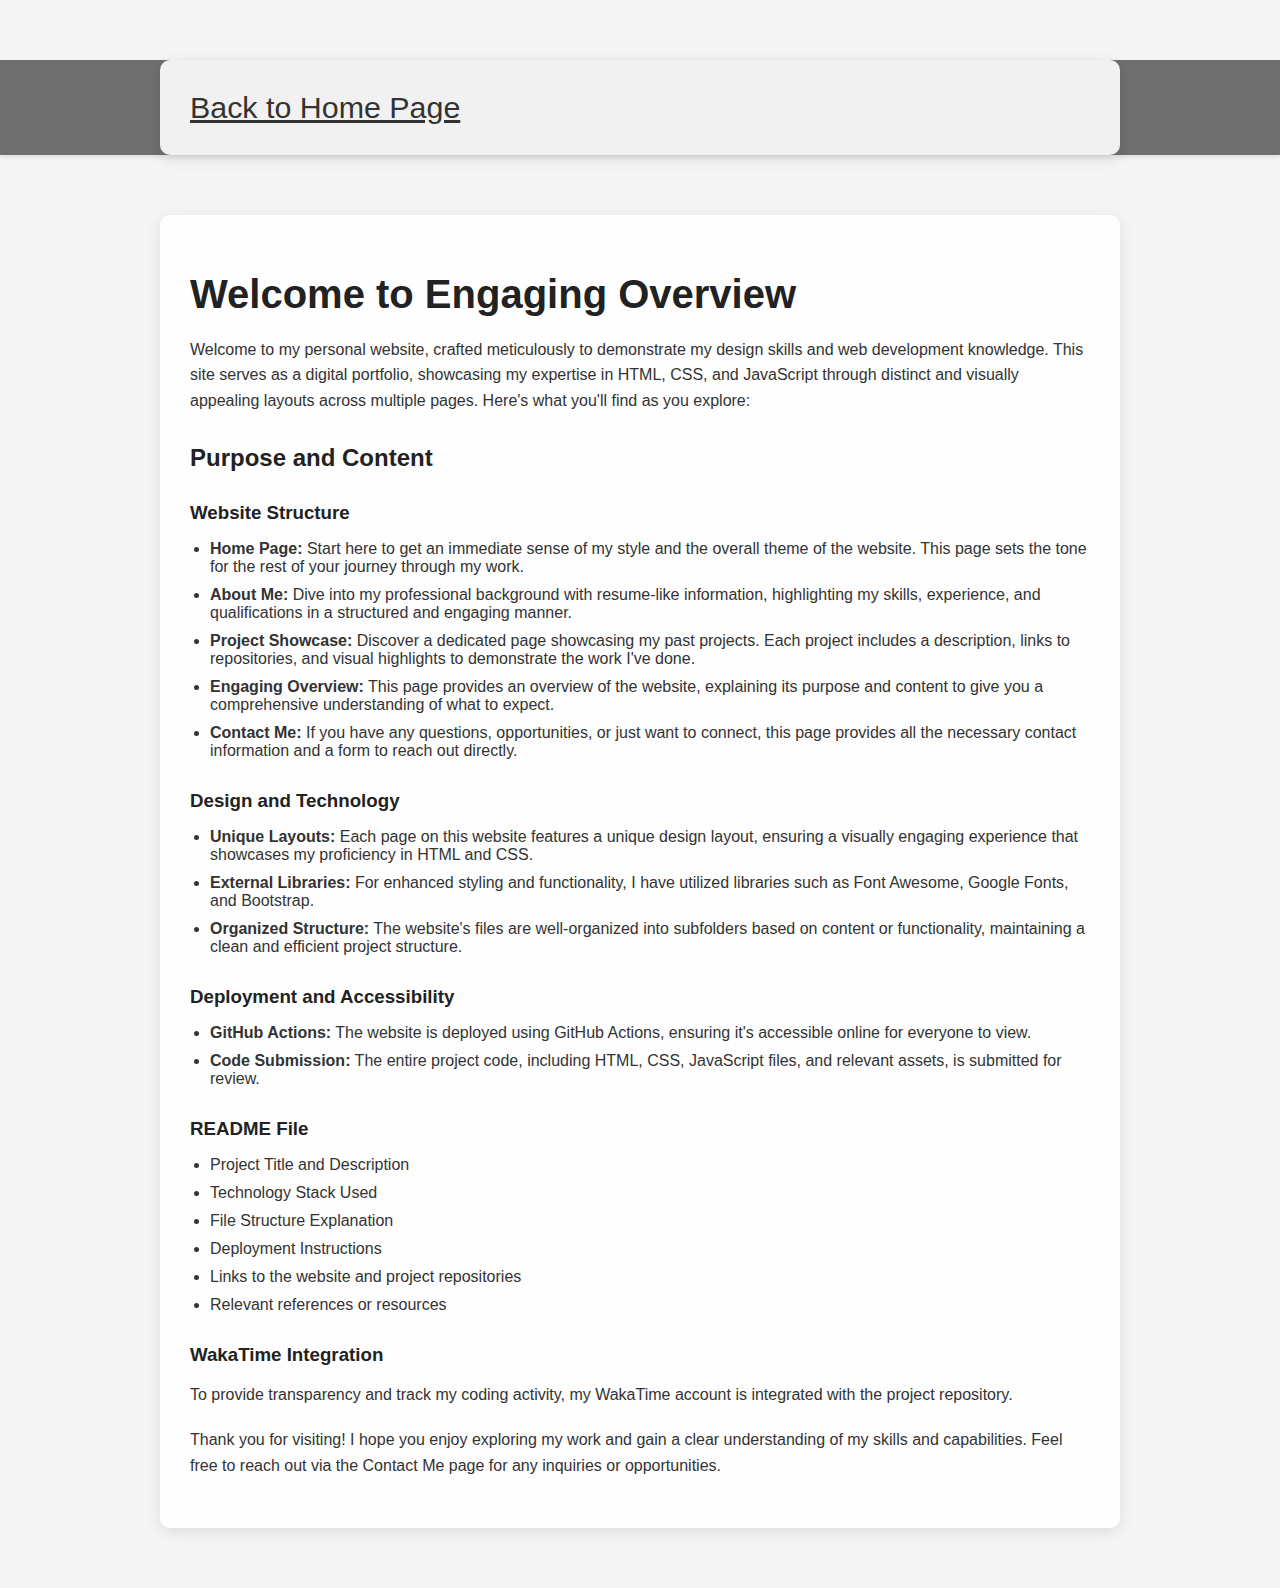
==== pages/SContact/index.html @ 36573282 "Add files via upload" ====
<!doctype html>
<html lang="en">
  <head>
    <meta charset="utf-8">
    <meta name="viewport" content="width=device-width, initial-scale=1">
    <title>Engaging Overview</title>
    <link rel="stylesheet" href="./assets/css/style.css">
    <link href="https://cdn.jsdelivr.net/npm/bootstrap@5.2.3/dist/css/bootstrap.min.css" rel="stylesheet" integrity="sha384-rbsA2VBKQhggwzxH7pPCaAqO46MgnOM80zW1RWuH61DGLwZJEdK2Kadq2F9CUG65" crossorigin="anonymous">
  </head>
  <body>
    <nav class="navbar navbar-expand-lg navbar-light">
      <div class="container">
        <a class="navbar-brand" href="../../../index.html">Back to Home Page</a>
      </div>
    </nav>
    <div class="container">
      <h1>Welcome to Engaging Overview</h1>
      <p>Welcome to my personal website, crafted meticulously to demonstrate my design skills and web development knowledge. This site serves as a digital portfolio, showcasing my expertise in HTML, CSS, and JavaScript through distinct and visually appealing layouts across multiple pages. Here's what you'll find as you explore:</p>
      <h2>Purpose and Content</h2>
      <h3>Website Structure</h3>
      <ul>
        <li><strong>Home Page:</strong> Start here to get an immediate sense of my style and the overall theme of the website. This page sets the tone for the rest of your journey through my work.</li>
        <li><strong>About Me:</strong> Dive into my professional background with resume-like information, highlighting my skills, experience, and qualifications in a structured and engaging manner.</li>
        <li><strong>Project Showcase:</strong> Discover a dedicated page showcasing my past projects. Each project includes a description, links to repositories, and visual highlights to demonstrate the work I've done.</li>
        <li><strong>Engaging Overview:</strong> This page provides an overview of the website, explaining its purpose and content to give you a comprehensive understanding of what to expect.</li>
        <li><strong>Contact Me:</strong> If you have any questions, opportunities, or just want to connect, this page provides all the necessary contact information and a form to reach out directly.</li>
      </ul>
      <h3>Design and Technology</h3>
      <ul>
        <li><strong>Unique Layouts:</strong> Each page on this website features a unique design layout, ensuring a visually engaging experience that showcases my proficiency in HTML and CSS.</li>
        <li><strong>External Libraries:</strong> For enhanced styling and functionality, I have utilized libraries such as Font Awesome, Google Fonts, and Bootstrap.</li>
        <li><strong>Organized Structure:</strong> The website's files are well-organized into subfolders based on content or functionality, maintaining a clean and efficient project structure.</li>
      </ul>
      <h3>Deployment and Accessibility</h3>
      <ul>
        <li><strong>GitHub Actions:</strong> The website is deployed using GitHub Actions, ensuring it's accessible online for everyone to view.</li>
        <li><strong>Code Submission:</strong> The entire project code, including HTML, CSS, JavaScript files, and relevant assets, is submitted for review.</li>
      </ul>
      <h3>README File</h3>
      <ul>
        <li>Project Title and Description</li>
        <li>Technology Stack Used</li>
        <li>File Structure Explanation</li>
        <li>Deployment Instructions</li>
        <li>Links to the website and project repositories</li>
        <li>Relevant references or resources</li>
      </ul>
      <h3>WakaTime Integration</h3>
      <p>To provide transparency and track my coding activity, my WakaTime account is integrated with the project repository.</p>
      <p>Thank you for visiting! I hope you enjoy exploring my work and gain a clear understanding of my skills and capabilities. Feel free to reach out via the Contact Me page for any inquiries or opportunities.</p>
    </div>
    <script src="script.js"></script>
    <script src="https://cdn.jsdelivr.net/npm/bootstrap@5.2.3/dist/js/bootstrap.bundle.min.js" integrity="sha384-kenU1KFdBIe4zVF0s0G1M5b4hcpxyD9F7jL+jjXkk+Q2h455rYXK/7HAuoJl+0I4" crossorigin="anonymous"></script>
  </body>
</html>
---- pages/SContact/assets/css/style.css ----
body {
  font-family: 'Helvetica Neue', Arial, sans-serif;
  background-color: #f5f5f5;
  background-image: url('/pages/SContact/assets/img/Background.png');
  background-size: cover;
  background-position: center;
  background-repeat: no-repeat;
  color: #333;
  margin: 0;
  padding: 0;
}

.container {
  max-width: 900px;
  margin: 60px auto;
  padding: 30px;
  background-color: rgba(255, 255, 255, 0.9);
  border-radius: 10px;
  box-shadow: 0 4px 15px rgba(0, 0, 0, 0.1);
}

h1 {
  font-weight: 700;
  margin-bottom: 20px;
  font-size: 2.5em;
  color: #222;
}

h2, h3 {
  margin-top: 30px;
  margin-bottom: 15px;
  font-weight: 600;
  color: #222;
}

p {
  margin-bottom: 20px;
  line-height: 1.6;
}

ul {
  margin-bottom: 20px;
  padding-left: 20px;
}

li {
  margin-bottom: 10px;
}

.navbar {
  background-color: rgba(0, 0, 0, 0.548);
  box-shadow: 0 2px 5px rgba(0, 0, 0, 0.1);
}

.navbar-brand {
  font-weight: 500;
  font-size: 1.9em;
  color: #333 !important;
}
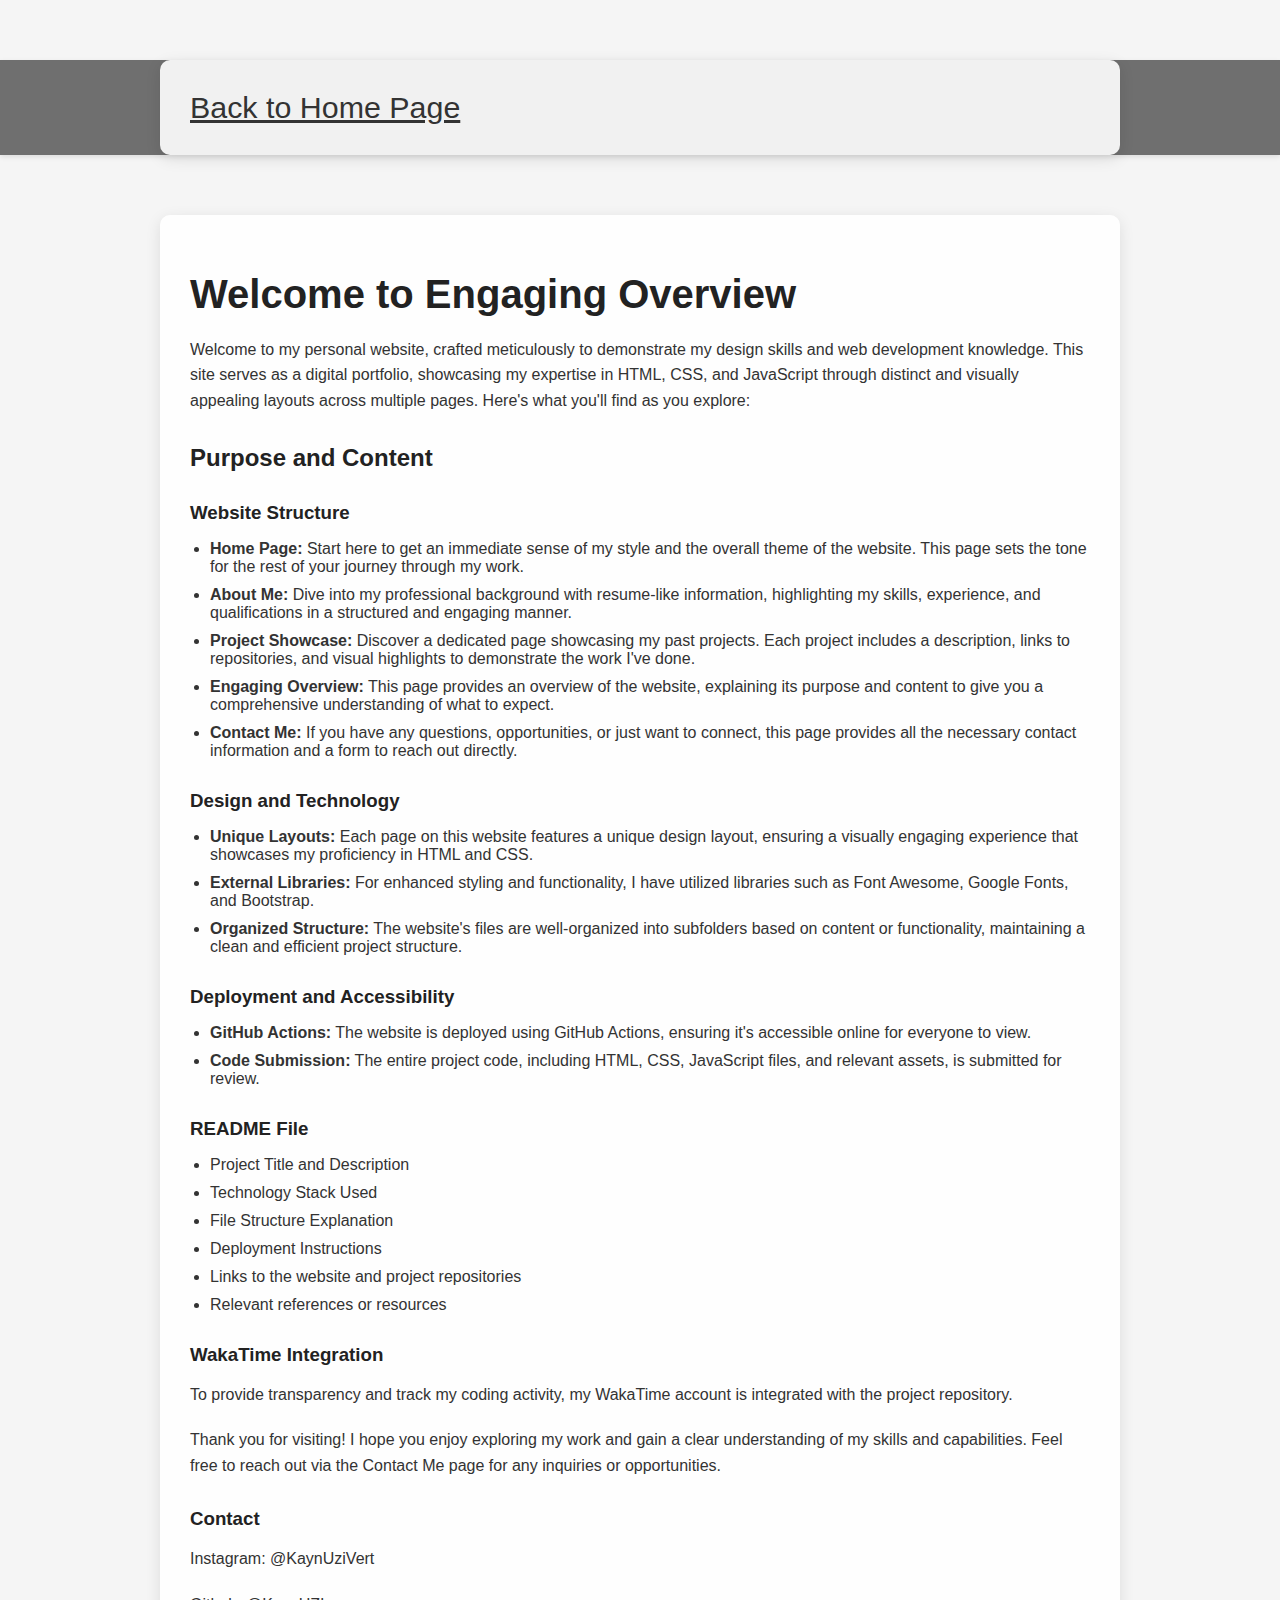
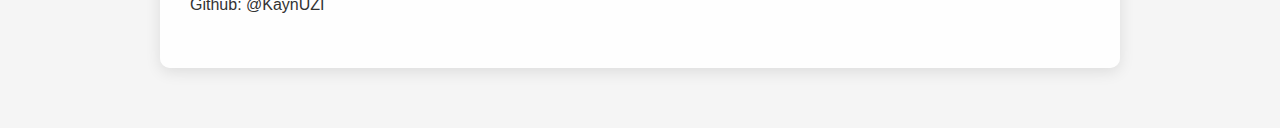
==== commit 39c784ff: "fix(image): background fix" ====
--- a/pages/SContact/index.html
+++ b/pages/SContact/index.html
@@ -1,55 +1,58 @@
-<!doctype html>
-<html lang="en">
-  <head>
-    <meta charset="utf-8">
-    <meta name="viewport" content="width=device-width, initial-scale=1">
-    <title>Engaging Overview</title>
-    <link rel="stylesheet" href="./assets/css/style.css">
-    <link href="https://cdn.jsdelivr.net/npm/bootstrap@5.2.3/dist/css/bootstrap.min.css" rel="stylesheet" integrity="sha384-rbsA2VBKQhggwzxH7pPCaAqO46MgnOM80zW1RWuH61DGLwZJEdK2Kadq2F9CUG65" crossorigin="anonymous">
-  </head>
-  <body>
-    <nav class="navbar navbar-expand-lg navbar-light">
-      <div class="container">
-        <a class="navbar-brand" href="../../../index.html">Back to Home Page</a>
-      </div>
-    </nav>
-    <div class="container">
-      <h1>Welcome to Engaging Overview</h1>
-      <p>Welcome to my personal website, crafted meticulously to demonstrate my design skills and web development knowledge. This site serves as a digital portfolio, showcasing my expertise in HTML, CSS, and JavaScript through distinct and visually appealing layouts across multiple pages. Here's what you'll find as you explore:</p>
-      <h2>Purpose and Content</h2>
-      <h3>Website Structure</h3>
-      <ul>
-        <li><strong>Home Page:</strong> Start here to get an immediate sense of my style and the overall theme of the website. This page sets the tone for the rest of your journey through my work.</li>
-        <li><strong>About Me:</strong> Dive into my professional background with resume-like information, highlighting my skills, experience, and qualifications in a structured and engaging manner.</li>
-        <li><strong>Project Showcase:</strong> Discover a dedicated page showcasing my past projects. Each project includes a description, links to repositories, and visual highlights to demonstrate the work I've done.</li>
-        <li><strong>Engaging Overview:</strong> This page provides an overview of the website, explaining its purpose and content to give you a comprehensive understanding of what to expect.</li>
-        <li><strong>Contact Me:</strong> If you have any questions, opportunities, or just want to connect, this page provides all the necessary contact information and a form to reach out directly.</li>
-      </ul>
-      <h3>Design and Technology</h3>
-      <ul>
-        <li><strong>Unique Layouts:</strong> Each page on this website features a unique design layout, ensuring a visually engaging experience that showcases my proficiency in HTML and CSS.</li>
-        <li><strong>External Libraries:</strong> For enhanced styling and functionality, I have utilized libraries such as Font Awesome, Google Fonts, and Bootstrap.</li>
-        <li><strong>Organized Structure:</strong> The website's files are well-organized into subfolders based on content or functionality, maintaining a clean and efficient project structure.</li>
-      </ul>
-      <h3>Deployment and Accessibility</h3>
-      <ul>
-        <li><strong>GitHub Actions:</strong> The website is deployed using GitHub Actions, ensuring it's accessible online for everyone to view.</li>
-        <li><strong>Code Submission:</strong> The entire project code, including HTML, CSS, JavaScript files, and relevant assets, is submitted for review.</li>
-      </ul>
-      <h3>README File</h3>
-      <ul>
-        <li>Project Title and Description</li>
-        <li>Technology Stack Used</li>
-        <li>File Structure Explanation</li>
-        <li>Deployment Instructions</li>
-        <li>Links to the website and project repositories</li>
-        <li>Relevant references or resources</li>
-      </ul>
-      <h3>WakaTime Integration</h3>
-      <p>To provide transparency and track my coding activity, my WakaTime account is integrated with the project repository.</p>
-      <p>Thank you for visiting! I hope you enjoy exploring my work and gain a clear understanding of my skills and capabilities. Feel free to reach out via the Contact Me page for any inquiries or opportunities.</p>
-    </div>
-    <script src="script.js"></script>
-    <script src="https://cdn.jsdelivr.net/npm/bootstrap@5.2.3/dist/js/bootstrap.bundle.min.js" integrity="sha384-kenU1KFdBIe4zVF0s0G1M5b4hcpxyD9F7jL+jjXkk+Q2h455rYXK/7HAuoJl+0I4" crossorigin="anonymous"></script>
-  </body>
-</html>
+<!doctype html>
+<html lang="en">
+  <head>
+    <meta charset="utf-8">
+    <meta name="viewport" content="width=device-width, initial-scale=1">
+    <title>Engaging Overview</title>
+    <link rel="stylesheet" href="./assets/css/style.css">
+    <link href="https://cdn.jsdelivr.net/npm/bootstrap@5.2.3/dist/css/bootstrap.min.css" rel="stylesheet" integrity="sha384-rbsA2VBKQhggwzxH7pPCaAqO46MgnOM80zW1RWuH61DGLwZJEdK2Kadq2F9CUG65" crossorigin="anonymous">
+  </head>
+  <body>
+    <nav class="navbar navbar-expand-lg navbar-light">
+      <div class="container">
+        <a class="navbar-brand" href="../../../index.html">Back to Home Page</a>
+      </div>
+    </nav>
+    <div class="container">
+      <h1>Welcome to Engaging Overview</h1>
+      <p>Welcome to my personal website, crafted meticulously to demonstrate my design skills and web development knowledge. This site serves as a digital portfolio, showcasing my expertise in HTML, CSS, and JavaScript through distinct and visually appealing layouts across multiple pages. Here's what you'll find as you explore:</p>
+      <h2>Purpose and Content</h2>
+      <h3>Website Structure</h3>
+      <ul>
+        <li><strong>Home Page:</strong> Start here to get an immediate sense of my style and the overall theme of the website. This page sets the tone for the rest of your journey through my work.</li>
+        <li><strong>About Me:</strong> Dive into my professional background with resume-like information, highlighting my skills, experience, and qualifications in a structured and engaging manner.</li>
+        <li><strong>Project Showcase:</strong> Discover a dedicated page showcasing my past projects. Each project includes a description, links to repositories, and visual highlights to demonstrate the work I've done.</li>
+        <li><strong>Engaging Overview:</strong> This page provides an overview of the website, explaining its purpose and content to give you a comprehensive understanding of what to expect.</li>
+        <li><strong>Contact Me:</strong> If you have any questions, opportunities, or just want to connect, this page provides all the necessary contact information and a form to reach out directly.</li>
+      </ul>
+      <h3>Design and Technology</h3>
+      <ul>
+        <li><strong>Unique Layouts:</strong> Each page on this website features a unique design layout, ensuring a visually engaging experience that showcases my proficiency in HTML and CSS.</li>
+        <li><strong>External Libraries:</strong> For enhanced styling and functionality, I have utilized libraries such as Font Awesome, Google Fonts, and Bootstrap.</li>
+        <li><strong>Organized Structure:</strong> The website's files are well-organized into subfolders based on content or functionality, maintaining a clean and efficient project structure.</li>
+      </ul>
+      <h3>Deployment and Accessibility</h3>
+      <ul>
+        <li><strong>GitHub Actions:</strong> The website is deployed using GitHub Actions, ensuring it's accessible online for everyone to view.</li>
+        <li><strong>Code Submission:</strong> The entire project code, including HTML, CSS, JavaScript files, and relevant assets, is submitted for review.</li>
+      </ul>
+      <h3>README File</h3>
+      <ul>
+        <li>Project Title and Description</li>
+        <li>Technology Stack Used</li>
+        <li>File Structure Explanation</li>
+        <li>Deployment Instructions</li>
+        <li>Links to the website and project repositories</li>
+        <li>Relevant references or resources</li>
+      </ul>
+      <h3>WakaTime Integration</h3>
+      <p>To provide transparency and track my coding activity, my WakaTime account is integrated with the project repository.</p>
+      <p>Thank you for visiting! I hope you enjoy exploring my work and gain a clear understanding of my skills and capabilities. Feel free to reach out via the Contact Me page for any inquiries or opportunities.</p>
+      <h3>Contact</h3>
+      <p>Instagram: @KaynUziVert</p>
+      <p>Github: @KaynUZI</p>
+    </div>
+    <script src="script.js"></script>
+    <script src="https://cdn.jsdelivr.net/npm/bootstrap@5.2.3/dist/js/bootstrap.bundle.min.js" integrity="sha384-kenU1KFdBIe4zVF0s0G1M5b4hcpxyD9F7jL+jjXkk+Q2h455rYXK/7HAuoJl+0I4" crossorigin="anonymous"></script>
+  </body>
+</html>
--- a/pages/SContact/assets/css/style.css
+++ b/pages/SContact/assets/css/style.css
@@ -1,59 +1,59 @@
-body {
-  font-family: 'Helvetica Neue', Arial, sans-serif;
-  background-color: #f5f5f5;
-  background-image: url('/pages/SContact/assets/img/Background.png');
-  background-size: cover;
-  background-position: center;
-  background-repeat: no-repeat;
-  color: #333;
-  margin: 0;
-  padding: 0;
-}
-
-.container {
-  max-width: 900px;
-  margin: 60px auto;
-  padding: 30px;
-  background-color: rgba(255, 255, 255, 0.9);
-  border-radius: 10px;
-  box-shadow: 0 4px 15px rgba(0, 0, 0, 0.1);
-}
-
-h1 {
-  font-weight: 700;
-  margin-bottom: 20px;
-  font-size: 2.5em;
-  color: #222;
-}
-
-h2, h3 {
-  margin-top: 30px;
-  margin-bottom: 15px;
-  font-weight: 600;
-  color: #222;
-}
-
-p {
-  margin-bottom: 20px;
-  line-height: 1.6;
-}
-
-ul {
-  margin-bottom: 20px;
-  padding-left: 20px;
-}
-
-li {
-  margin-bottom: 10px;
-}
-
-.navbar {
-  background-color: rgba(0, 0, 0, 0.548);
-  box-shadow: 0 2px 5px rgba(0, 0, 0, 0.1);
-}
-
-.navbar-brand {
-  font-weight: 500;
-  font-size: 1.9em;
-  color: #333 !important;
-}
+body {
+  font-family: 'Helvetica Neue', Arial, sans-serif;
+  background-color: #f5f5f5;
+  background-image: url('../img/Background.png');
+  background-size: cover;
+  background-position: center;
+  background-repeat: no-repeat;
+  color: #333;
+  margin: 0;
+  padding: 0;
+}
+
+.container {
+  max-width: 900px;
+  margin: 60px auto;
+  padding: 30px;
+  background-color: rgba(255, 255, 255, 0.9);
+  border-radius: 10px;
+  box-shadow: 0 4px 15px rgba(0, 0, 0, 0.1);
+}
+
+h1 {
+  font-weight: 700;
+  margin-bottom: 20px;
+  font-size: 2.5em;
+  color: #222;
+}
+
+h2, h3 {
+  margin-top: 30px;
+  margin-bottom: 15px;
+  font-weight: 600;
+  color: #222;
+}
+
+p {
+  margin-bottom: 20px;
+  line-height: 1.6;
+}
+
+ul {
+  margin-bottom: 20px;
+  padding-left: 20px;
+}
+
+li {
+  margin-bottom: 10px;
+}
+
+.navbar {
+  background-color: rgba(0, 0, 0, 0.548);
+  box-shadow: 0 2px 5px rgba(0, 0, 0, 0.1);
+}
+
+.navbar-brand {
+  font-weight: 500;
+  font-size: 1.9em;
+  color: #333 !important;
+}
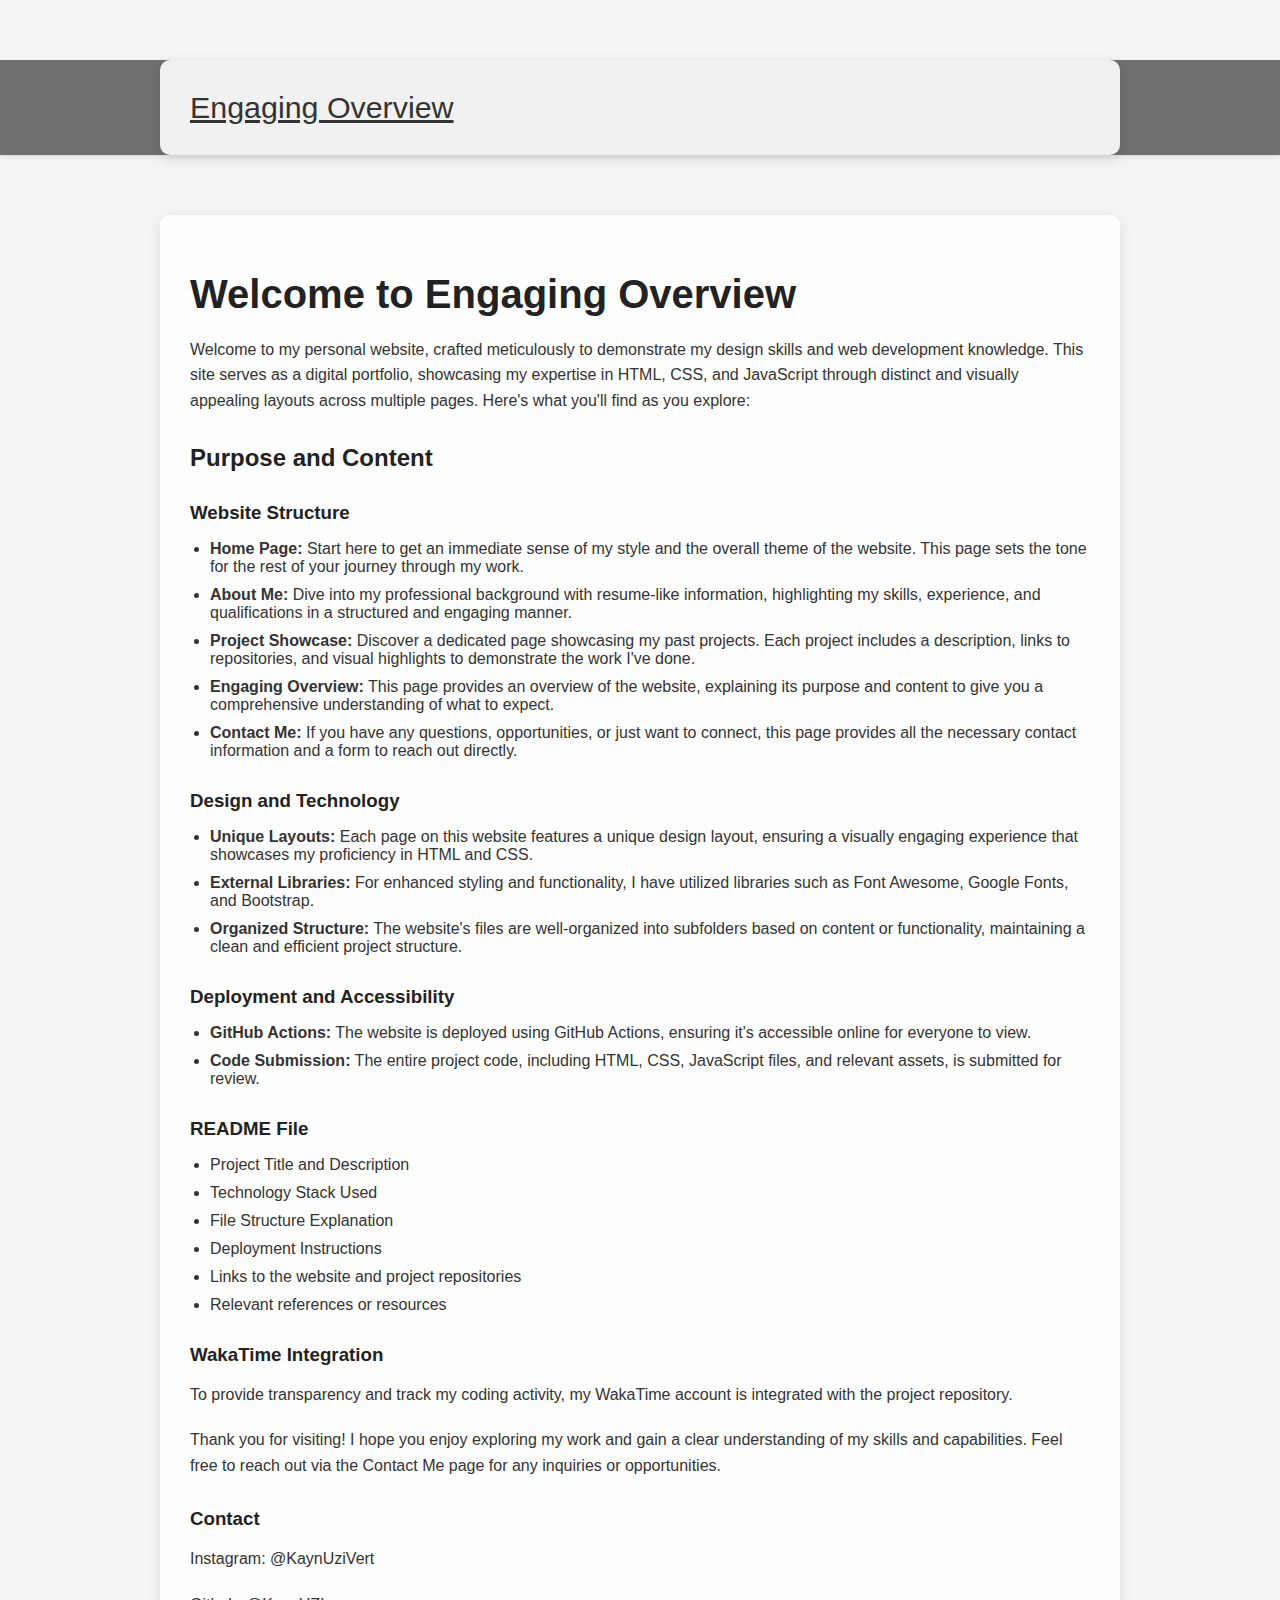
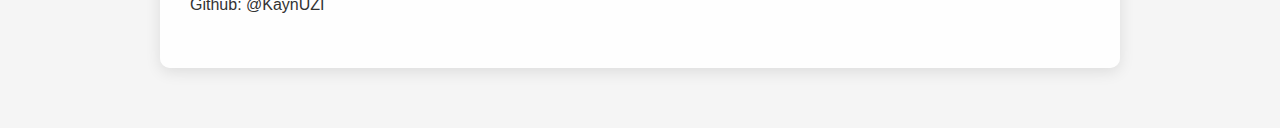
==== commit 01dabfd9: "fix(code): code got deleted" ====
--- a/pages/SContact/index.html
+++ b/pages/SContact/index.html
@@ -10,7 +10,7 @@
   <body>
     <nav class="navbar navbar-expand-lg navbar-light">
       <div class="container">
-        <a class="navbar-brand" href="../../../index.html">Back to Home Page</a>
+        <a class="navbar-brand" href="#">Engaging Overview</a>
       </div>
     </nav>
     <div class="container">
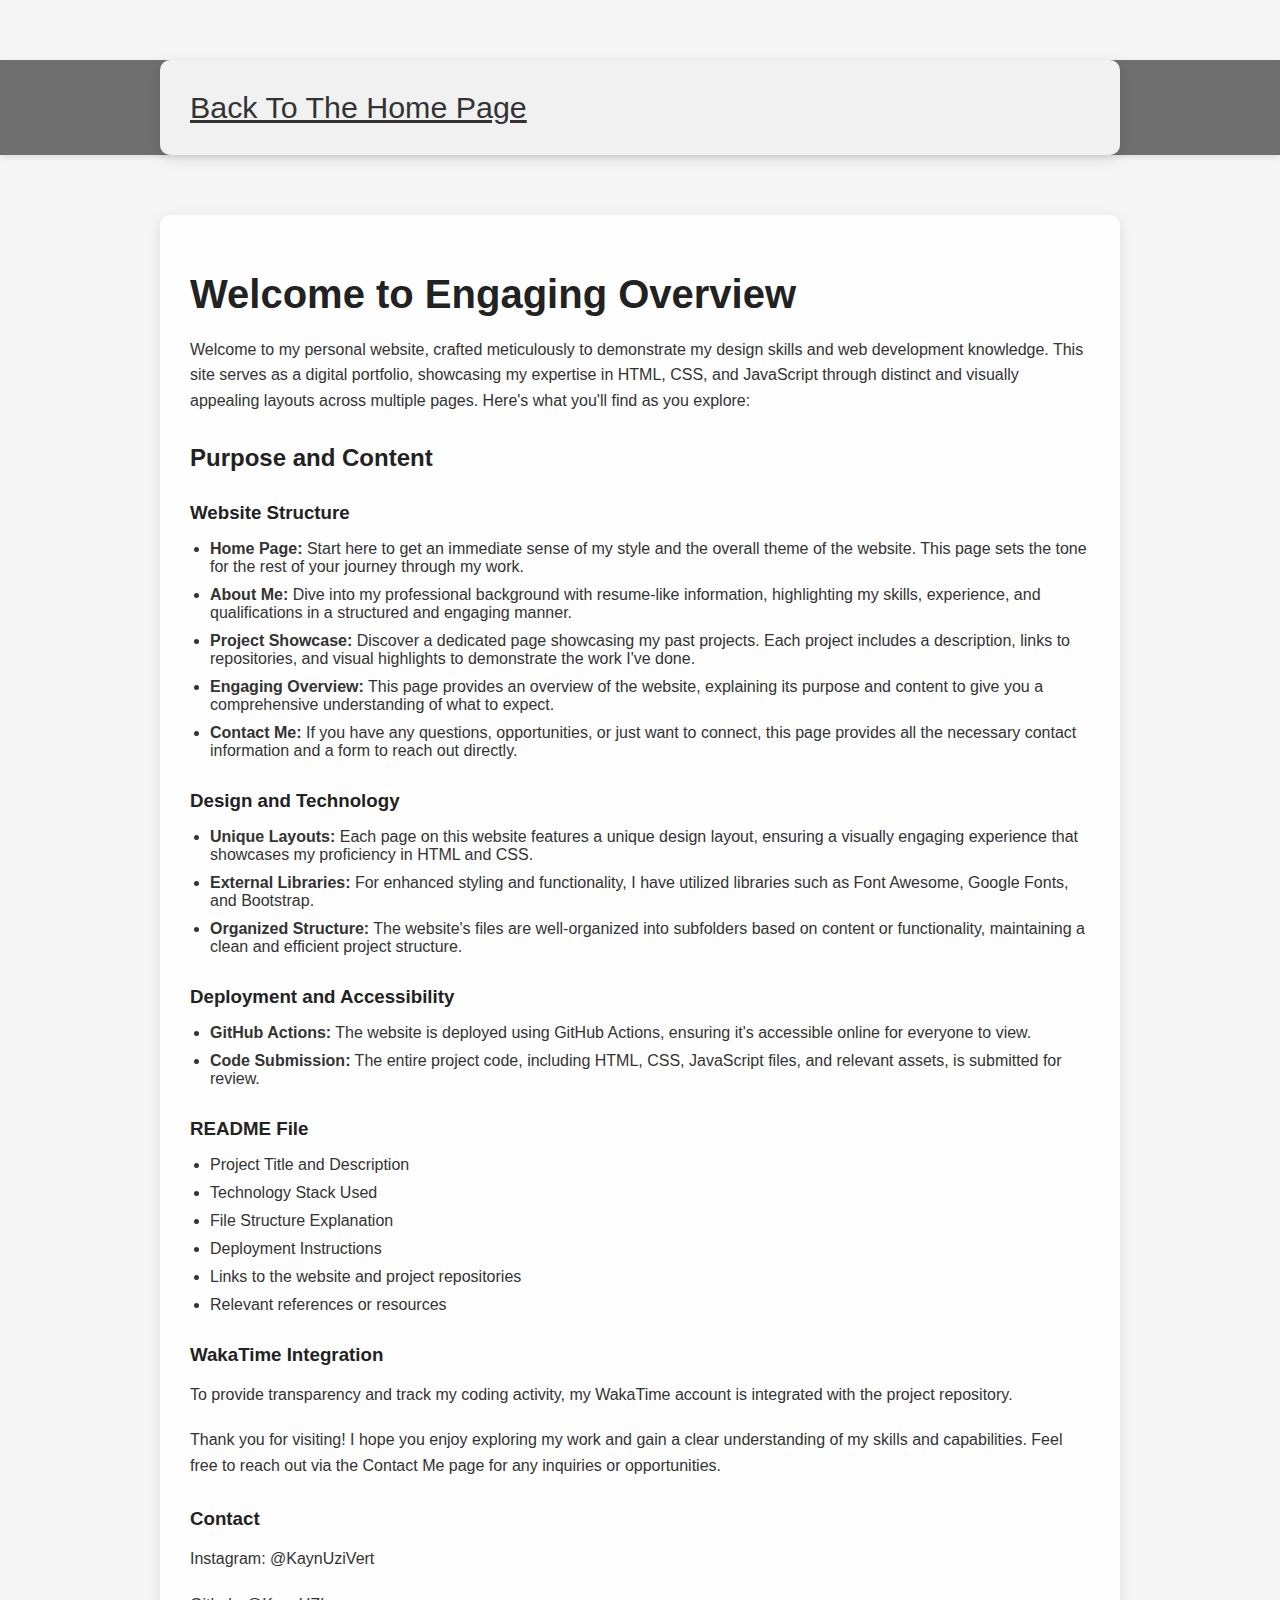
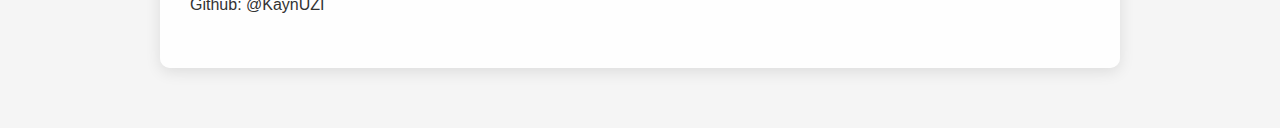
==== commit 7e7c42ae: "fix(back): correct back to the homepage" ====
--- a/pages/SContact/index.html
+++ b/pages/SContact/index.html
@@ -10,7 +10,7 @@
   <body>
     <nav class="navbar navbar-expand-lg navbar-light">
       <div class="container">
-        <a class="navbar-brand" href="#">Engaging Overview</a>
+        <a class="navbar-brand" href="../../../index.html">Back To The Home Page</a>
       </div>
     </nav>
     <div class="container">
